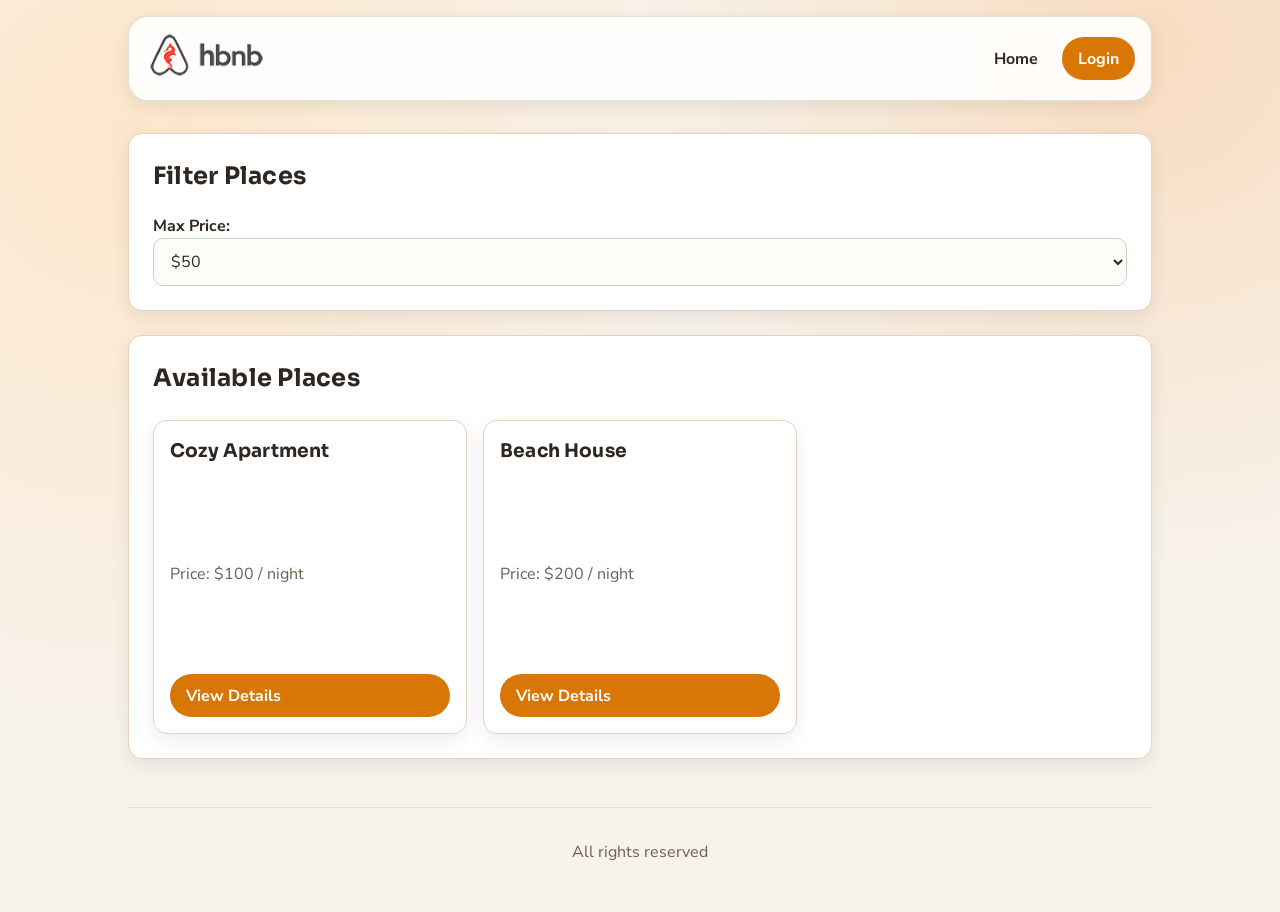
==== part4_lucas/index.html @ 21ed13f8 "Add CORS support, new HTML pages, and styling for the application - Implemented CORS in the Flask ap" ====
<!DOCTYPE html>
<html lang="en">
<head>
    <meta charset="UTF-8">
    <meta name="viewport" content="width=device-width, initial-scale=1.0">
    <title>List of Places</title>
    <link rel="stylesheet" href="styles.css">
</head>
<body>

    <header>
        <a href="index.html"><img src="images/logo.png" class="logo" alt="logo"></a>
        <nav>
            <a href="index.html">Home</a>
            <a href="login.html" class="login-button">Login</a>
        </nav>
    </header>

    <main>
        <section id="filter">
            <h2>Filter Places</h2>
            <label for="price-filter">Max Price:</label>
            <select id="price-filter">
                <option value="50">$50</option>
                <option value="100">$100</option>
                <option value="200">$200</option>
            </select>
        </section>

        <section id="places-list">
            <h2>Available Places</h2>
            <article class="place-card">
                <h3>Cozy Apartment</h3>
                <p>Price: $100 / night</p>
                <a href="place.html?id1" class="details-button">View Details</a>
            </article>

            <article class="place-card">
                <h3>Beach House</h3>
                <p>Price: $200 / night</p>
                <a href="place.html" class="details-button">View Details</a>
            </article>

        </section>
    </main>

    <footer>
        <p>All rights reserved</p>
    </footer>

</body>
</html>
---- part4_lucas/styles.css ----
@import url("https://fonts.googleapis.com/css2?family=Nunito+Sans:wght@400;600;700;800&family=Sora:wght@600;700&display=swap");

:root {
    --font-base: "Nunito Sans", "Segoe UI", sans-serif;
    --font-title: "Sora", "Segoe UI", sans-serif;

    --color-bg-page: #f7f2ea;
    --color-bg-surface: #ffffff;
    --color-bg-soft: #f3e7d6;
    --color-bg-header: rgba(255, 255, 255, 0.9);

    --color-text-main: #2f261f;
    --color-text-muted: #6f5e50;
    --border-color: #e6d3bd;

    --brand-600: #d97706;
    --brand-700: #b45309;
    --accent-500: #ea580c;

    --shadow-sm: 0 6px 18px rgba(31, 42, 31, 0.08);
    --shadow-md: 0 14px 32px rgba(31, 42, 31, 0.12);

    --radius-sm: 10px;
    --radius-md: 14px;
    --radius-lg: 20px;

    --space-1: 0.25rem;
    --space-2: 0.5rem;
    --space-3: 0.75rem;
    --space-4: 1rem;
    --space-5: 1.5rem;
    --space-6: 2rem;
    --space-7: 3rem;

    --container-max: 1024px;
    --transition-fast: 180ms ease;
}

* {
    box-sizing: border-box;
}

body {
    margin: 0;
    padding: 0;
    font-family: var(--font-base);
    color: var(--color-text-main);
    background:
        radial-gradient(circle at 10% 15%, #fde6cb 0%, transparent 42%),
        radial-gradient(circle at 90% 5%, #f8dcc0 0%, transparent 36%),
        var(--color-bg-page);
    line-height: 1.5;
}

h1,
h2,
h3,
h4 {
    font-family: var(--font-title);
    letter-spacing: 0.01em;
    margin-top: 0;
}

a {
    color: inherit;
}

header,
main,
footer {
    width: min(100% - var(--space-6), var(--container-max));
    margin-inline: auto;
}

header {
    margin-top: var(--space-4);
    padding: var(--space-3) var(--space-4);
    display: flex;
    align-items: center;
    justify-content: space-between;
    border: 1px solid rgba(217, 227, 212, 0.9);
    border-radius: var(--radius-lg);
    background-color: var(--color-bg-header);
    backdrop-filter: blur(4px);
    box-shadow: var(--shadow-sm);
}

nav {
    display: flex;
    align-items: center;
    gap: var(--space-2);
}

nav a {
    padding: var(--space-2) var(--space-4);
    border-radius: 999px;
    text-decoration: none;
    color: var(--color-text-main);
    font-weight: 700;
    transition: background-color var(--transition-fast), color var(--transition-fast);
}

nav a:hover,
nav a:focus-visible {
    background-color: var(--color-bg-soft);
    color: var(--brand-700);
}

.login-button,
.details-button,
button {
    border: 0;
    border-radius: 999px;
    background-color: var(--brand-600);
    color: #ffffff;
    font-weight: 700;
    text-decoration: none;
    cursor: pointer;
    transition: transform var(--transition-fast), background-color var(--transition-fast), box-shadow var(--transition-fast);
}

.login-button,
.details-button {
    display: inline-block;
    padding: 0.6rem 1rem;
}

button {
    padding: 0.75rem 1rem;
    font-family: inherit;
}

.login-button:hover,
.details-button:hover,
button:hover {
    transform: translateY(-1px);
    background-color: var(--brand-700);
    color: #ffffff;
    box-shadow: var(--shadow-sm);
}

.logo {
    height: 52px;
    width: auto;
}

main {
    margin-top: var(--space-6);
    margin-bottom: var(--space-7);
    display: grid;
    gap: var(--space-5);
}

section,
.form,
.place-card,
.review-card,
.place-details {
    background-color: var(--color-bg-surface);
    border: 1px solid var(--border-color);
    border-radius: var(--radius-md);
    box-shadow: var(--shadow-sm);
}

section {
    padding: var(--space-5);
}

#places-list {
    display: grid;
    gap: var(--space-4);
    grid-template-columns: repeat(3, minmax(0, 1fr));
}

#places-list > h2 {
    grid-column: 1 / -1;
    margin-bottom: var(--space-2);
}

.place-card,
.review-card {
    margin: 0;
    padding: var(--space-4);
}

.place-card h3,
.review-card h4 {
    margin-bottom: var(--space-2);
}

.place-card p,
.review-card p {
    margin-block: var(--space-2);
    color: var(--color-text-muted);
}

#places-list .place-card {
    aspect-ratio: 1 / 1;
    display: flex;
    flex-direction: column;
    justify-content: space-between;
}

.form {
    padding: var(--space-5);
    max-width: 560px;
    margin-inline: auto;
    display: grid;
    gap: var(--space-3);
}

label {
    font-weight: 700;
}

input,
select,
textarea {
    width: 100%;
    padding: 0.7rem 0.8rem;
    border: 1px solid #c8d4c2;
    border-radius: var(--radius-sm);
    background-color: #fbfdf9;
    font: inherit;
    color: var(--color-text-main);
}

input:focus,
select:focus,
textarea:focus {
    outline: 2px solid rgba(47, 125, 78, 0.25);
    border-color: var(--brand-600);
}

textarea {
    min-height: 130px;
    resize: vertical;
}

.add_review {
    display: flex;
    justify-content: flex-end;
}

footer {
    margin-bottom: var(--space-4);
    padding: var(--space-4);
    text-align: center;
    color: var(--color-text-muted);
    border-top: 1px solid rgba(217, 227, 212, 0.9);
}

@media (max-width: 768px) {

    header,
    main,
    footer {
        width: min(100% - var(--space-4), var(--container-max));
    }

    header {
        flex-direction: column;
        gap: var(--space-3);
    }

    nav {
        width: 100%;
        justify-content: center;
        flex-wrap: wrap;
    }

    .add_review {
        justify-content: center;
    }
}

@media (max-width: 980px) {
    #places-list {
        grid-template-columns: repeat(2, minmax(0, 1fr));
    }
}

@media (max-width: 640px) {
    #places-list {
        grid-template-columns: 1fr;
    }
}
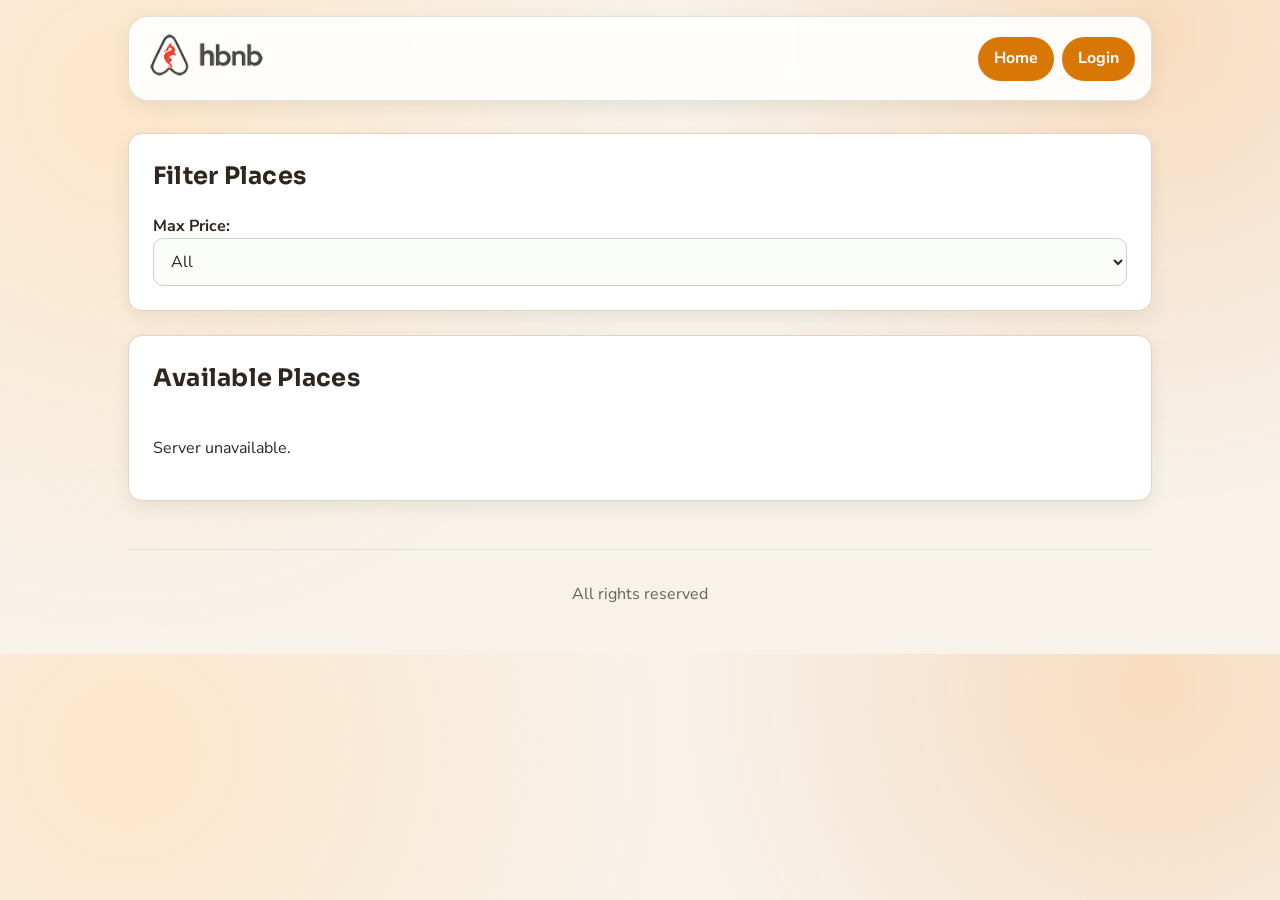
==== commit ab4f94e3: "Ajout de la prise en charge de l'ID du propriétaire dans le modèle de création de lieu, amélioration" ====
--- a/part4_lucas/index.html
+++ b/part4_lucas/index.html
@@ -11,8 +11,8 @@
     <header>
         <a href="index.html"><img src="images/logo.png" class="logo" alt="logo"></a>
         <nav>
-            <a href="index.html">Home</a>
-            <a href="login.html" class="login-button">Login</a>
+            <a href="index.html" class="login-button">Home</a>
+            <a href="login.html" id="login-link" class="login-button">Login</a>
         </nav>
     </header>
 
@@ -21,25 +21,16 @@
             <h2>Filter Places</h2>
             <label for="price-filter">Max Price:</label>
             <select id="price-filter">
+                <option value="10">$10</option>
                 <option value="50">$50</option>
                 <option value="100">$100</option>
-                <option value="200">$200</option>
+                <option value="all" selected>All</option>
             </select>
         </section>
 
         <section id="places-list">
             <h2>Available Places</h2>
-            <article class="place-card">
-                <h3>Cozy Apartment</h3>
-                <p>Price: $100 / night</p>
-                <a href="place.html?id1" class="details-button">View Details</a>
-            </article>
-
-            <article class="place-card">
-                <h3>Beach House</h3>
-                <p>Price: $200 / night</p>
-                <a href="place.html" class="details-button">View Details</a>
-            </article>
+            
 
         </section>
     </main>
@@ -47,6 +38,6 @@
     <footer>
         <p>All rights reserved</p>
     </footer>
-
+    <script src="scripts.js"></script>
 </body>
 </html>
--- a/part4_lucas/styles.css
+++ b/part4_lucas/styles.css
@@ -15,16 +15,12 @@
 
     --brand-600: #d97706;
     --brand-700: #b45309;
-    --accent-500: #ea580c;
-
     --shadow-sm: 0 6px 18px rgba(31, 42, 31, 0.08);
-    --shadow-md: 0 14px 32px rgba(31, 42, 31, 0.12);
 
     --radius-sm: 10px;
     --radius-md: 14px;
     --radius-lg: 20px;
 
-    --space-1: 0.25rem;
     --space-2: 0.5rem;
     --space-3: 0.75rem;
     --space-4: 1rem;
@@ -63,6 +59,12 @@
 
 a {
     color: inherit;
+}
+
+/* Prevent auth-related UI flicker before JS auth check runs */
+#login-link,
+#add-review {
+    display: none;
 }
 
 header,
@@ -92,11 +94,17 @@
 }
 
 nav a {
+    display: inline-flex;
+    align-items: center;
+    justify-content: center;
+    min-height: 44px;
     padding: var(--space-2) var(--space-4);
     border-radius: 999px;
     text-decoration: none;
     color: var(--color-text-main);
     font-weight: 700;
+    font-size: 1rem;
+    line-height: 1.2;
     transition: background-color var(--transition-fast), color var(--transition-fast);
 }
 
@@ -107,8 +115,7 @@
 }
 
 .login-button,
-.details-button,
-button {
+.action-button {
     border: 0;
     border-radius: 999px;
     background-color: var(--brand-600);
@@ -119,20 +126,27 @@
     transition: transform var(--transition-fast), background-color var(--transition-fast), box-shadow var(--transition-fast);
 }
 
-.login-button,
-.details-button {
+.login-button {
     display: inline-block;
-    padding: 0.6rem 1rem;
-}
-
-button {
     padding: 0.75rem 1rem;
+}
+
+.action-button {
+    appearance: none;
+    display: flex;
+    width: 100%;
+    min-height: 44px;
+    padding: 0.75rem 1rem;
+    align-items: center;
+    justify-content: center;
+    text-align: center;
     font-family: inherit;
+    font-size: 1rem;
+    line-height: 1.2;
 }
 
 .login-button:hover,
-.details-button:hover,
-button:hover {
+.action-button:hover {
     transform: translateY(-1px);
     background-color: var(--brand-700);
     color: #ffffff;
@@ -238,8 +252,17 @@
 }
 
 .add_review {
-    display: flex;
-    justify-content: flex-end;
+    width: 100%;
+}
+
+#reviews .add_review {
+    margin-top: var(--space-4);
+}
+
+.add_review .form {
+    max-width: none;
+    margin-inline: 0;
+    width: 100%;
 }
 
 footer {
@@ -269,9 +292,6 @@
         flex-wrap: wrap;
     }
 
-    .add_review {
-        justify-content: center;
-    }
 }
 
 @media (max-width: 980px) {
